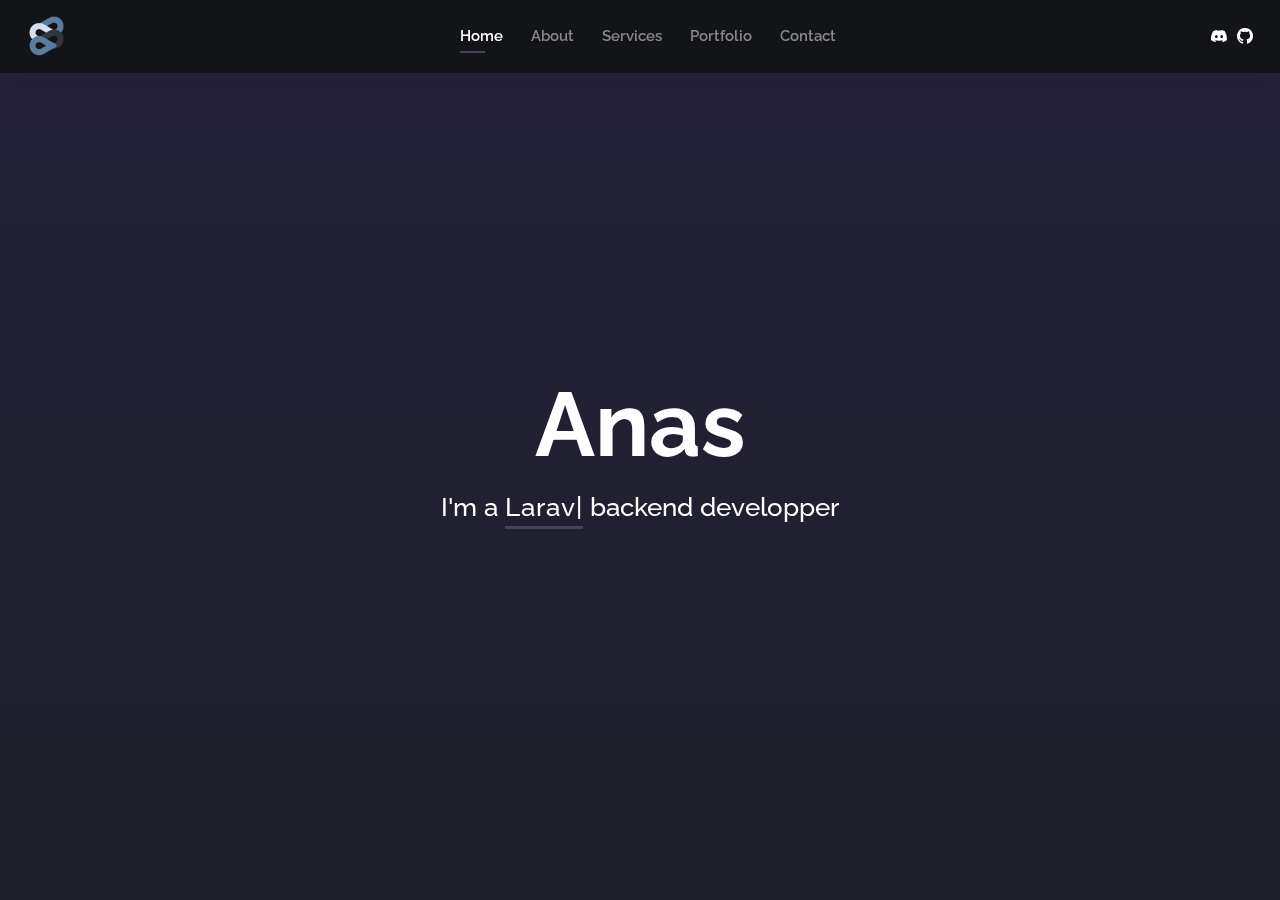
==== index.html @ 6b908773 "Initial" ====
<!DOCTYPE html>
<html lang="en">

<head>
  <meta charset="utf-8">
  <meta content="width=device-width, initial-scale=1.0" name="viewport">

  <title>Anas</title>
  <meta content="" name="description">
  <meta content="" name="keywords">

  <!-- Favicons -->
  <link href="assets/img/favicon.png" rel="icon">
  <link href="assets/img/apple-touch-icon.png" rel="apple-touch-icon">

  <!-- Google Fonts -->
  <link href="https://fonts.googleapis.com/css?family=Open+Sans:300,300i,400,400i,600,600i,700,700i|Raleway:300,300i,400,400i,500,500i,600,600i,700,700i|Poppins:300,300i,400,400i,500,500i,600,600i,700,700i" rel="stylesheet">

  <!-- Vendor CSS Files -->
  <link href="assets/vendor/aos/aos.css" rel="stylesheet">
  <link href="assets/vendor/bootstrap/css/bootstrap.min.css" rel="stylesheet">
  <link href="assets/vendor/bootstrap-icons/bootstrap-icons.css" rel="stylesheet">
  <link href="assets/vendor/boxicons/css/boxicons.min.css" rel="stylesheet">
  <link href="assets/vendor/glightbox/css/glightbox.min.css" rel="stylesheet">
  <link href="assets/vendor/swiper/swiper-bundle.min.css" rel="stylesheet">

  <!-- Template Main CSS File -->
  <link href="assets/css/style.css" rel="stylesheet">

  <!-- =======================================================
  * Template Name: Kelly - v4.10.0
  * Template URL: https://bootstrapmade.com/kelly-free-bootstrap-cv-resume-html-template/
  * Author: BootstrapMade.com
  * License: https://bootstrapmade.com/license/
  ======================================================== -->
</head>

<body>

  <!-- ======= Header ======= -->
  <header id="header" class="fixed-top">
    <div class="container-fluid d-flex justify-content-between align-items-center">

      <a href="index.html" class="logo"><img src="assets/img/logo.png" alt="" class="img-fluid"></a>

      <nav id="navbar" class="navbar order-last order-lg-0">
        <ul>
          <li><a class="active" href="index.html">Home</a></li>
          <li><a href="about.html">About</a></li>
          <li><a href="services.html">Services</a></li>
          <li><a href="portfolio.html">Portfolio</a></li>
          <li><a href="contact.html">Contact</a></li>
        </ul>
        <i class="bi bi-list mobile-nav-toggle"></i>
      </nav><!-- .navbar -->

      <div class="header-social-links">
        <a href="https://discord.com/users/823550432235487242" class="linkedin"><i style="color: white;"class="bi bi-discord"></i></i></a>
        <a href="https://github.com/A-na-s" class="twitter"><i style="color: white;" class="bi bi-github"></i></a>
      </div>

    </div>

  </header><!-- End Header -->

  <!-- ======= Hero Section ======= -->
  <div >
  <section id="hero" class="d-flex align-items-center" >
    <div class="container d-flex flex-column align-items-center" data-aos="zoom-in" data-aos-delay="100" >
      <h1 style='font-size: 90px; padding-bottom:30px'>Anas</h1>
      <div>
      <h2>I'm a <span class="typed" data-typed-items="Laravel,PHP,Flask"></span> backend developper </h2>

      </div>
    </div>
  </section><!-- End Hero -->
  </div>

  <div id="preloader"></div>
  <a href="#" class="back-to-top d-flex align-items-center justify-content-center"><i class="bi bi-arrow-up-short"></i></a>

  <!-- Vendor JS Files -->
  <script src="assets/vendor/purecounter/purecounter_vanilla.js"></script>
  <script src="assets/vendor/aos/aos.js"></script>
  <script src="assets/vendor/bootstrap/js/bootstrap.bundle.min.js"></script>
  <script src="assets/vendor/glightbox/js/glightbox.min.js"></script>
  <script src="assets/vendor/isotope-layout/isotope.pkgd.min.js"></script>
  <script src="assets/vendor/swiper/swiper-bundle.min.js"></script>
  <script src="assets/vendor/waypoints/noframework.waypoints.js"></script>
  <script src="assets/vendor/typed.js/typed.min.js"></script>

  <!-- Template Main JS File -->
  <script src="assets/js/main.js"></script>

</body>

</html>
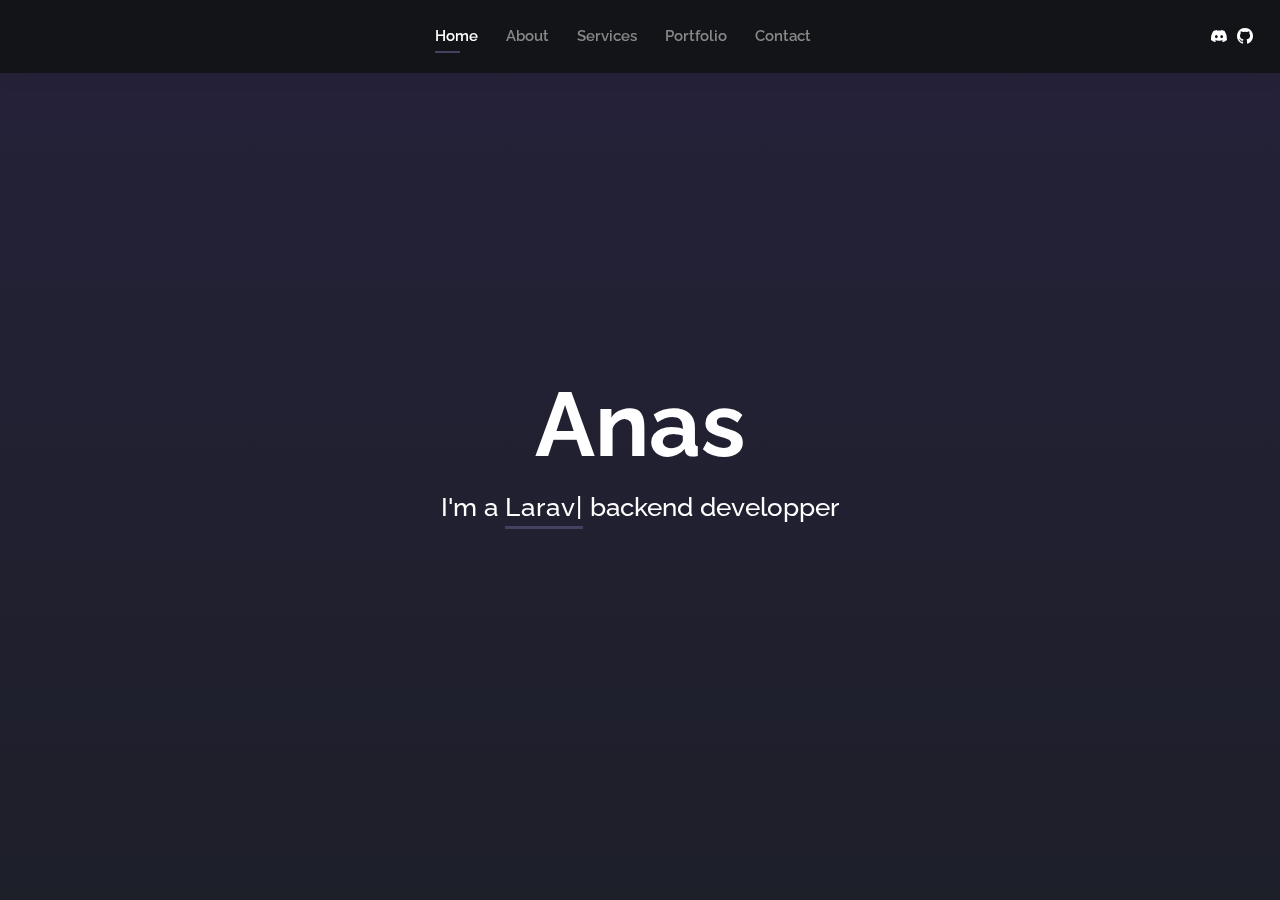
==== commit be15568e: "Update index.html" ====
--- a/index.html
+++ b/index.html
@@ -41,7 +41,7 @@
   <header id="header" class="fixed-top">
     <div class="container-fluid d-flex justify-content-between align-items-center">
 
-      <a href="index.html" class="logo"><img src="assets/img/logo.png" alt="" class="img-fluid"></a>
+      <a href="index.html" class="logo"><img style="width: 40px;" src="assets/img/logo.png" alt="" class="img-fluid"></a>
 
       <nav id="navbar" class="navbar order-last order-lg-0">
         <ul>
@@ -56,7 +56,7 @@
 
       <div class="header-social-links">
         <a href="https://discord.com/users/823550432235487242" class="linkedin"><i style="color: white;"class="bi bi-discord"></i></i></a>
-        <a href="https://github.com/A-na-s" class="twitter"><i style="color: white;" class="bi bi-github"></i></a>
+        <a href="https://github.com/AnasDB" class="twitter"><i style="color: white;" class="bi bi-github"></i></a>
       </div>
 
     </div>
@@ -94,4 +94,4 @@
 
 </body>
 
-</html>+</html>
